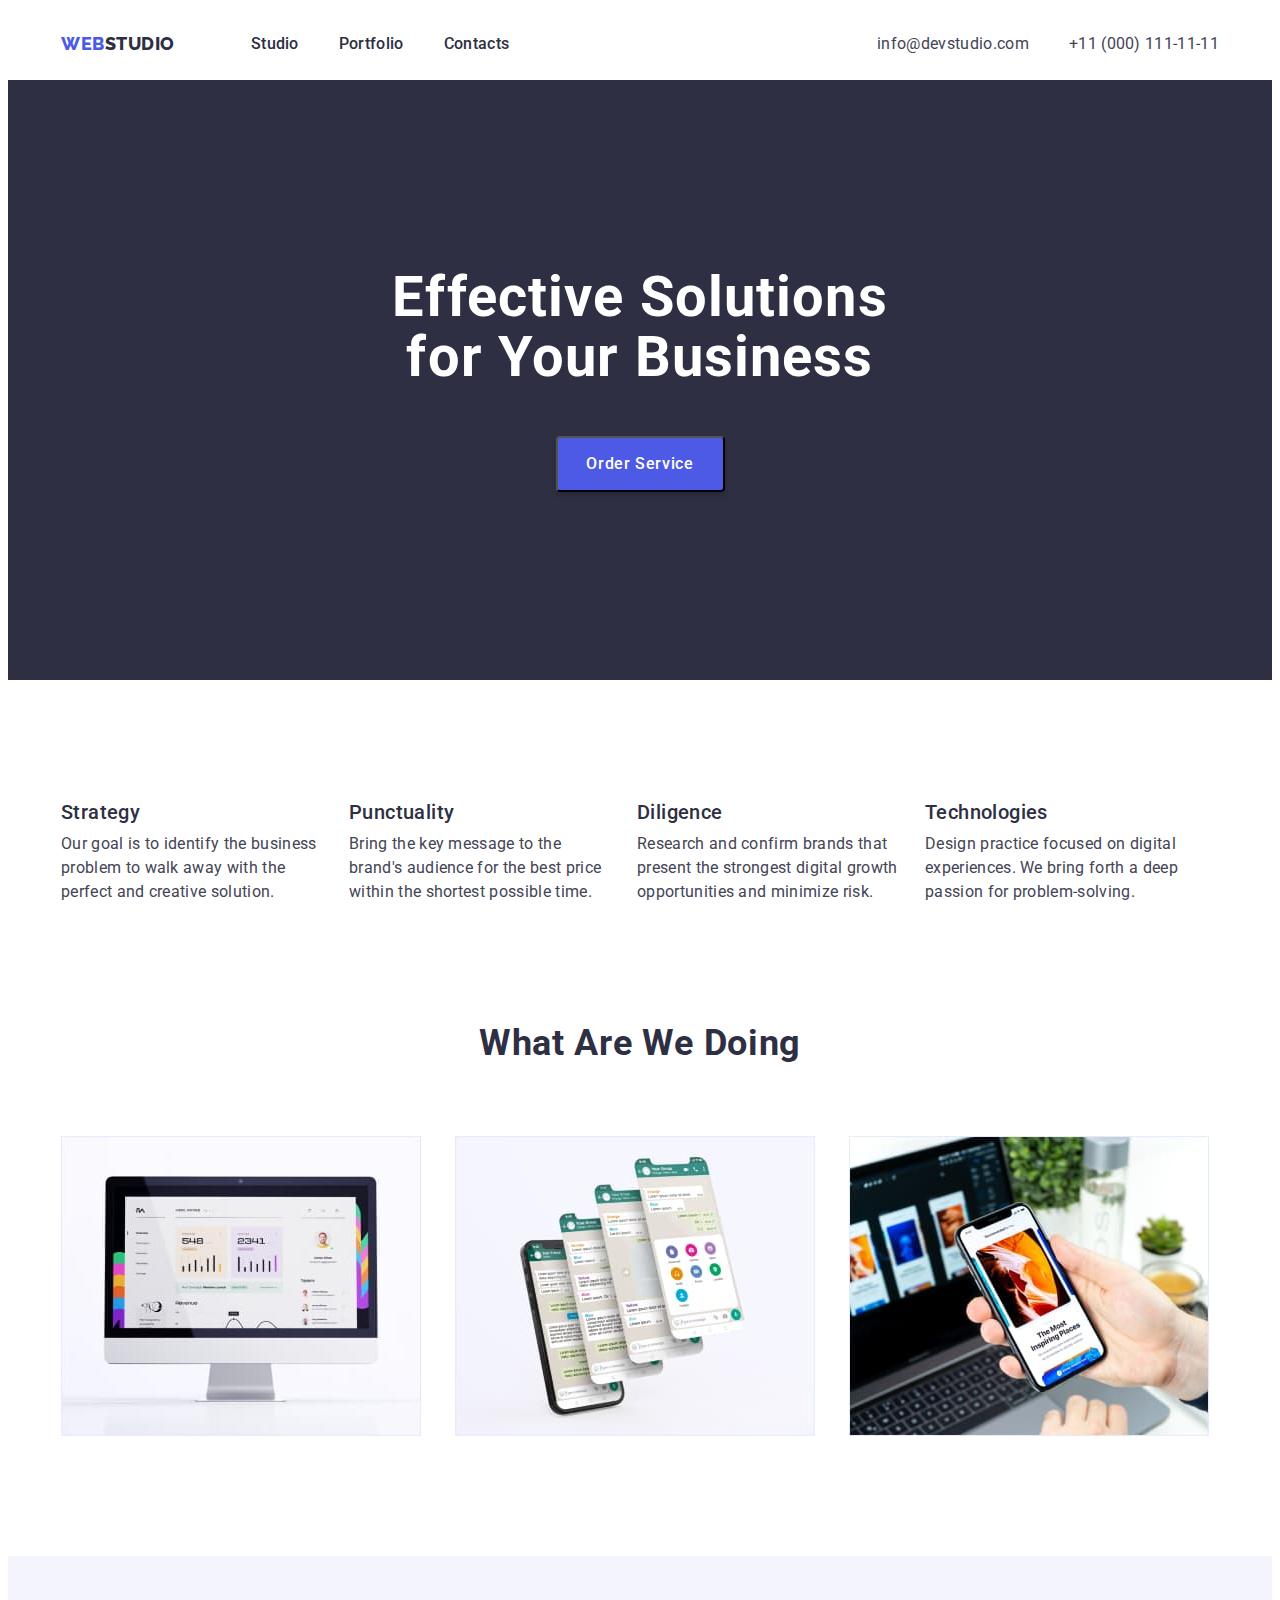
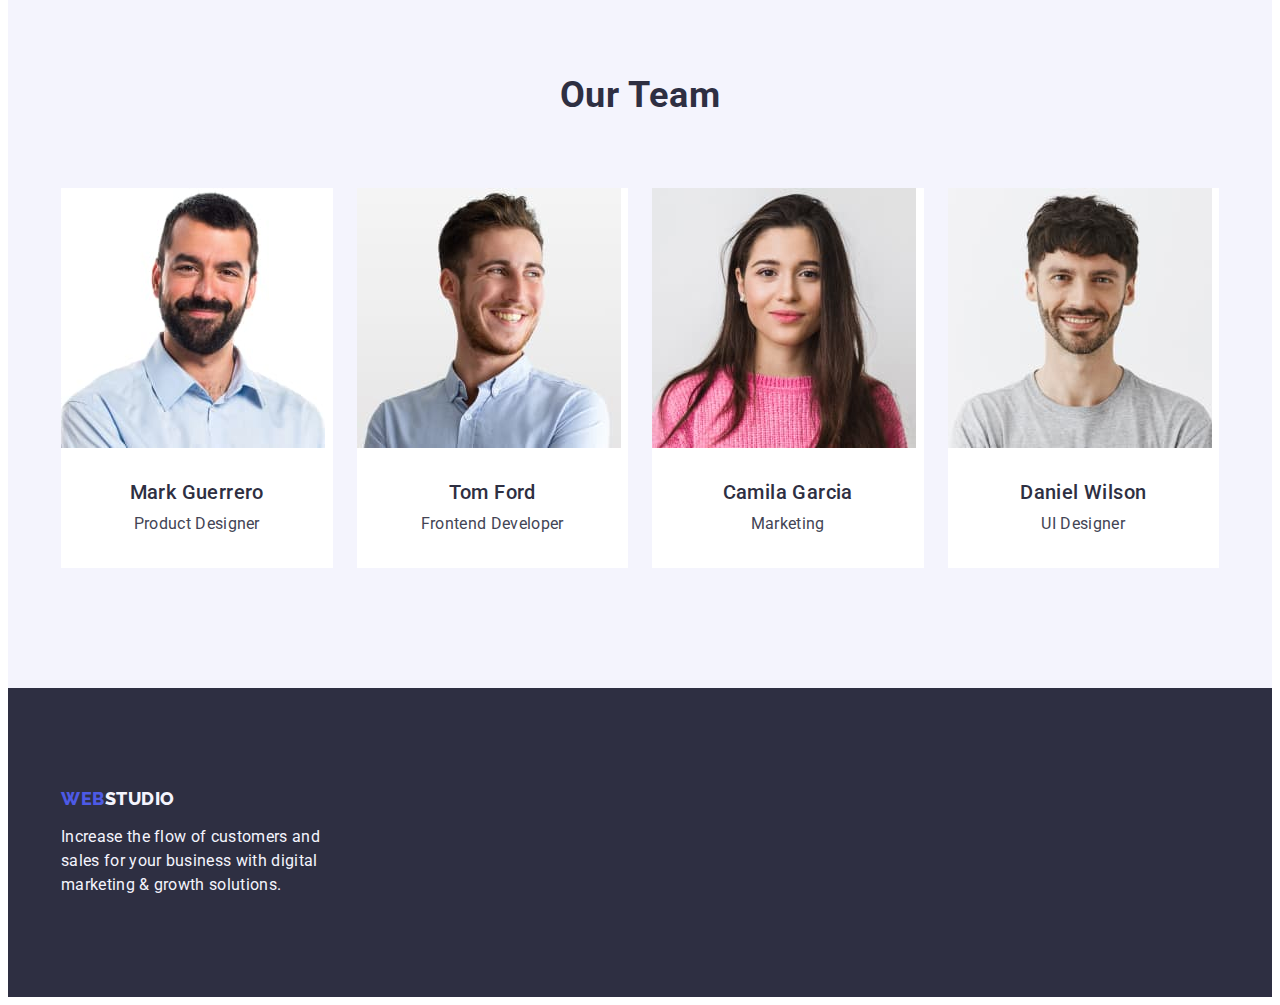
==== index.html @ add3f29f "hw3.1" ====
<!DOCTYPE html>
<html lang="en">
  <head>
    <meta charset="UTF-8" />
    <meta http-equiv="X-UA-Compatible" content="IE=edge" />
    <meta name="viewport" content="width=device-width, initial-scale=1.0" />
    <title>WebStudio</title>
    <link
      rel="stylesheet"
      href="https://cdnjs.cloudflare.com/ajax/libs/modern-normalize/2.0.0/modern-normalize.css"
      integrity="sha512-gA2Bvu0/hw4oj0Lp8ZHjK+o3S4BE5m8d/wNVy6ktKLhHKPpWLQwv9ixzuWirWOakoJqlBdePq2NhoCaUOQ5npQ=="
      crossorigin="anonymous"
      referrerpolicy="no-referrer"
    />
    <link rel="stylesheet" href="./css/styles.css" />
    <link rel="preconnect" href="https://fonts.googleapis.com" />
    <link rel="preconnect" href="https://fonts.gstatic.com" crossorigin />
    <link
      href="https://fonts.googleapis.com/css2?family=Raleway:wght@800&family=Roboto:wght@400;500;700&display=swap"
      rel="stylesheet"
    />
  </head>
  <body>
    <!--HEADER-->

    <header class="header-section">
      <div class="container header-container">
        <nav class="header-navigation">
          <a href="./index.html" class="header-logo-first link logo-title"
            >Web
            <span class="header-logo-second link logo-title">Studio</span></a
          >
          <ul class="nav-list list">
            <li class="nav-item">
              <a class="header-link link" href="./index.html">Studio</a>
            </li>
            <li class="nav-item">
              <a class="header-link link" href="./portfolio.html">Portfolio</a>
            </li>
            <li class="nav-item">
              <a class="header-link link" href="">Contacts</a>
            </li>
          </ul>
        </nav>
        <address class="address">
          <ul class="address-list list">
            <li class="address-item">
              <a class="address-link link" href="mailto:info@devstudio.com"
                >info@devstudio.com</a
              >
            </li>
            <li class="address-item">
              <a class="address-link link" href="tel:+110001111111"
                >+11 (000) 111-11-11</a
              >
            </li>
          </ul>
        </address>
      </div>
    </header>
    <main>
      <!--HERO-->

      <section class="section-hero">
        <div class="container hero-container">
          <h1 class="headline">Effective Solutions for Your Business</h1>
          <button type="button" class="btn-hero">Order Service</button>
        </div>
      </section>

      <!--OUR PRINCIPLES AND PRIORITIES-->

      <section class="section-principles">
        <div class="container principles-container">
          <h2 class="principles-title visually-hidden">
            OUR PRINCIPLES AND PRIORITIES
          </h2>
          <ul class="principles-list list">
            <li class="principles-item">
              <h3 class="page-subtitle">Strategy</h3>
              <p class="principles-text">
                Our goal is to identify the business problem to walk away with
                the perfect and creative solution.
              </p>
            </li>
            <li class="principles-item">
              <h3 class="page-subtitle">Punctuality</h3>
              <p class="principles-text">
                Bring the key message to the brand's audience for the best price
                within the shortest possible time.
              </p>
            </li>
            <li class="principles-item">
              <h3 class="page-subtitle">Diligence</h3>
              <p class="principles-text">
                Research and confirm brands that present the strongest digital
                growth opportunities and minimize risk.
              </p>
            </li>
            <li class="principles-item">
              <h3 class="page-subtitle">Technologies</h3>
              <p class="principles-text">
                Design practice focused on digital experiences. We bring forth a
                deep passion for problem-solving.
              </p>
            </li>
          </ul>
        </div>
      </section>

      <!--OUR PRODUCTS-->

      <section class="product-section">
        <div class="container product-container">
          <h2 class="body-title">What are we doing</h2>
          <ul class="product-list list">
            <li class="product-item">
              <img
                src="./images/futures/computer-app.jpg"
                alt="computer programs"
                width="360"
                height="300"
              />
            </li>
            <li class="product-item">
              <img
                src="./images/futures/phone-app.jpg"
                alt="programs for mobile devices"
                width="360"
                height="300"
              />
            </li>
            <li class="product-item">
              <img
                src="./images/futures/multyplatform-apps.jpg"
                alt="multiplatform programs"
                width="360"
                height="300"
              />
            </li>
          </ul>
        </div>
      </section>

      <!--OUR TEAM-->

      <section class="team-section">
        <div class="container team-container">
          <h2 class="body-title">Our Team</h2>
          <ul class="team-list list">
            <li class="team-item">
              <img
                src="./images/team/mark-guerrero.jpg"
                alt="Photo of Product Designer Mark Guerrero"
                width="264"
                height="260"
              />
              <h3 class="team-title">Mark Guerrero</h3>
              <p class="team-text">Product Designer</p>
            </li>
            <li class="team-item">
              <img
                src="./images/team/tom-ford.jpg"
                alt="Photo of Frontend Developer Tom Ford"
                width="264"
                height="260"
              />
              <h3 class="team-title">Tom Ford</h3>
              <p class="team-text">Frontend Developer</p>
            </li>
            <li class="team-item">
              <img
                src="./images/team/camila-garcia.jpg"
                alt="Photo of Marketing Camila Garcia"
                width="264"
                height="260"
              />
              <h3 class="team-title">Camila Garcia</h3>
              <p class="team-text">Marketing</p>
            </li>
            <li class="team-item">
              <img
                src="./images/team/daniel-wilson.jpg"
                alt="Photo of UI Designer Daniel Wilson"
                width="264"
                height="260"
              />
              <h3 class="team-title">Daniel Wilson</h3>
              <p class="team-text">UI Designer</p>
            </li>
          </ul>
        </div>
      </section>
    </main>

    <!--FOOTER-->

    <footer class="footer-section">
      <div class="container footer-container">
        <a href="./index.html" class="footer-logo-first link logo-title"
          >Web<span class="footer-logo-second link logo-title">Studio</span></a
        >
        <p class="footer-text">
          Increase the flow of customers and sales for your business with
          digital marketing & growth solutions.
        </p>
      </div>
    </footer>
  </body>
</html>
---- css/styles.css ----
body {
  font-family: "Roboto", sans-serif;
  color: #434455;
  background-color: #ffffff;
}

p,
h1,
h2,
h3,
h4,
h5,
h6 {
  margin: 0;
}

ul,
ol {
  margin: 0;
  padding: 0;
}

img {
  display: block;
  max-width: 100%;
  height: auto;
}

:root {
  --title-color: #2e2f42;
  --first-main-color: #4d5ae5;
  --second-main-color: #404bbf;
  --white-color: #f4f4fd;
  --tipical-line-height: 1.5;
}

.list {
  list-style: none;
}

.link {
  text-decoration: none;
}

.btn-hero {
  min-width: 169px;
  height: 56px;
  border-radius: 4px;
  display: block;
  margin-left: auto;
  margin-right: auto;

  font-family: inherit;
  font-weight: 500;
  font-size: 16px;
  line-height: var(--tipical-line-height);
  letter-spacing: 0.04em;
  color: #ffffff;
  background: var(--first-main-color);
  cursor: pointer;
  box-shadow: 0px 4px 4px rgba(0, 0, 0, 0.15);
}

.btn-hero:hover,
.btn-hero:focus {
  background: var(--second-main-color);
}

.btn-portfolio {
  border-radius: 4px;
  display: block;
  margin-left: auto;
  margin-right: auto;
  font-family: inherit;
  font-weight: 500;
  font-size: 16px;
  justify-content: center;
  align-items: center;
  padding: 12px 24px;

  line-height: var(--tipical-line-height);
  letter-spacing: 0.04em;
  color: var(--first-main-color);
  background: var(--white-color);
  cursor: pointer;
  box-shadow: 0px 3px 1px rgba(0, 0, 0, 0.1), 0px 2px 1px rgba(0, 0, 0, 0.08),
    0px 2px 2px rgba(0, 0, 0, 0.12);
  border-radius: 4px;
  border: 1px solid #e7e9fc;
}

.btn-portfolio:hover,
.btn-portfolio:focus {
  color: #ffffff;
  background: var(--second-main-color);
}

.logo-title {
  font-family: "Raleway", sans-serif;
  font-style: normal;
  font-weight: 800;
  font-size: 18px;
  line-height: 1.17;
  display: flex;
  align-items: center;
  letter-spacing: 0.03em;
  text-transform: uppercase;
}

.header-logo-first {
  color: var(--first-main-color);
}

.header-logo-second {
  color: var(--title-color);
}
.footer-logo-first {
  color: var(--first-main-color);
}
.footer-logo-second {
  color: var(--white-color);
}

.visually-hidden {
  position: absolute;
  width: 1px;
  height: 1px;
  margin: -1px;
  border: 0;
  padding: 0;
  white-space: nowrap;
  clip-path: inset(100%);
  clip: rect(0 0 0 0);
  overflow: hidden;
}

.container {
  width: 1158px;
  padding-left: 15px;
  padding-right: 15px;
  margin: 0 auto;

  /* outline: 2px solid red; */
}

/*-----HEADER-----*/

.header-section {
}

.header-container {
  display: flex;
  align-items: center;
}
.header-navigation {
  display: flex;
  align-items: center;
}
.nav-list {
  display: flex;
  align-items: center;
  margin-left: 76px;
}
.nav-item:not(:last-child) {
  margin-right: 40px;
}
.header-link {
  display: flex;
  padding-top: 24px;
  padding-bottom: 24px;

  font-weight: 500;
  line-height: var(--tipical-line-height);
  letter-spacing: 0.02em;
  color: var(--title-color);
}

.header-link:hover,
.header-link:focus {
  color: var(--second-main-color);
}
.address {
  display: flex;
  margin-left: auto;
  font-style: normal;
}
.address-list {
  display: flex;
}
.address-item:not(:last-child) {
  margin-right: 40px;
}
.address-item {
}
.address-link {
  padding-top: 24px;
  padding-bottom: 24px;

  font-family: inherit;
  font-style: normal;
  font-weight: 400;
  font-size: 16px;
  line-height: var(--tipical-line-height);
  letter-spacing: 0.02em;
  color: inherit;
}
.address-link:hover,
.address-link:focus {
  color: var(--second-main-color);
}

/*-----FOOTER-----*/

.footer-section {
  padding-top: 100px;
  padding-bottom: 100px;

  background: var(--title-color);
}
.footer-container {
  display: flex;
  flex-direction: column;
}

.footer-text {
  max-width: 264px;
  margin-top: 16px;

  line-height: var(--tipical-line-height);
  letter-spacing: 0.02em;
  color: var(--white-color);
}

/*-----HERO-----*/

.section-hero {
  padding-top: 188px;
  padding-bottom: 188px;

  align-items: center;
  background: var(--title-color);
}
.hero-container {
}

.headline {
  margin-bottom: 48px;
  margin-left: auto;
  margin-right: auto;
  max-width: 496px;

  font-size: 56px;
  line-height: 1.07;
  text-align: center;
  letter-spacing: 0.02em;
  color: #ffffff;
}

/*-----OUR PRINCIPLES AND PRIORITIES-----*/

.section-principles {
  padding-top: 120px;
}
.principles-container {
  display: flex;
}
.principles-list {
  display: flex;
  gap: 24px;
}
.principles-item {
}
.page-subtitle {
  margin-bottom: 8px;

  font-weight: 500;
  font-size: 20px;
  line-height: 1.2;
  letter-spacing: 0.02em;
  color: var(--title-color);
}

.principles-text {
  width: 264px;
  line-height: var(--tipical-line-height);
  letter-spacing: 0.02em;
}

/*-----OUR PRODUCTS-----*/

.product-section {
  padding-top: 120px;
  padding-bottom: 120px;
}
.product-container {
}
.body-title {
  margin-bottom: 72px;

  font-size: 36px;
  line-height: 1.11;
  text-align: center;
  letter-spacing: 0.02em;
  text-transform: capitalize;
  color: var(--title-color);
}
.product-list {
  display: flex;
  gap: 24px;
}
.product-item {
  width: calc((100% - 48px) / 3);
}

/*-----OUR TEAM-----*/

.team-section {
  padding-top: 120px;
  padding-bottom: 120px;

  background: var(--white-color);
}
.team-container {
}

.team-list {
  display: flex;
  gap: 24px;
}
.team-item {
  background-color: #ffffff;
  width: calc((100% - 72px) / 4);
}
.team-title {
  padding-top: 32px;
  margin-bottom: 8px;

  font-weight: 500;
  font-size: 20px;
  text-align: center;
  line-height: 1.2;
  letter-spacing: 0.02em;
  color: var(--title-color);
}

.team-text {
  padding-bottom: 32px;

  line-height: var(--tipical-line-height);
  text-align: center;
  letter-spacing: 0.02em;
}

/*-----MENU BUTTON-----*/

.section-btn {
}
.filter-title {
}
.btn-container {
  padding-top: 96px;
  padding-bottom: 72px;
}
.btn-list {
  display: flex;
  gap: 24px;
  list-style: none;
  justify-content: center;
  align-items: center;
}
.btn-item {
}

/*-----OUR GALLERY-----*/

.gallery-container {
  display: flex;
  padding-bottom: 120px;
}
.gallery-list {
  display: flex;
  flex-wrap: wrap;
  gap: 24px;
  justify-content: center;
}
.gallery-item {
  margin-bottom: 48px;
  border: 1px solid #e7e9fc;
}
.gallery-link {
  margin-bottom: 32px;
}

.gallery-title {
  padding-top: 32px;
  margin-bottom: 8px;
  padding-left: 16px;
  font-weight: 500;
  font-size: 20px;
  line-height: 1.2;
  letter-spacing: 0.02em;
  color: var(--title-color);
}

.gallery-text {
  margin-bottom: 32px;
  padding-left: 16px;
  line-height: var(--tipical-line-height);
  letter-spacing: 0.02em;
  color: #434455;
}
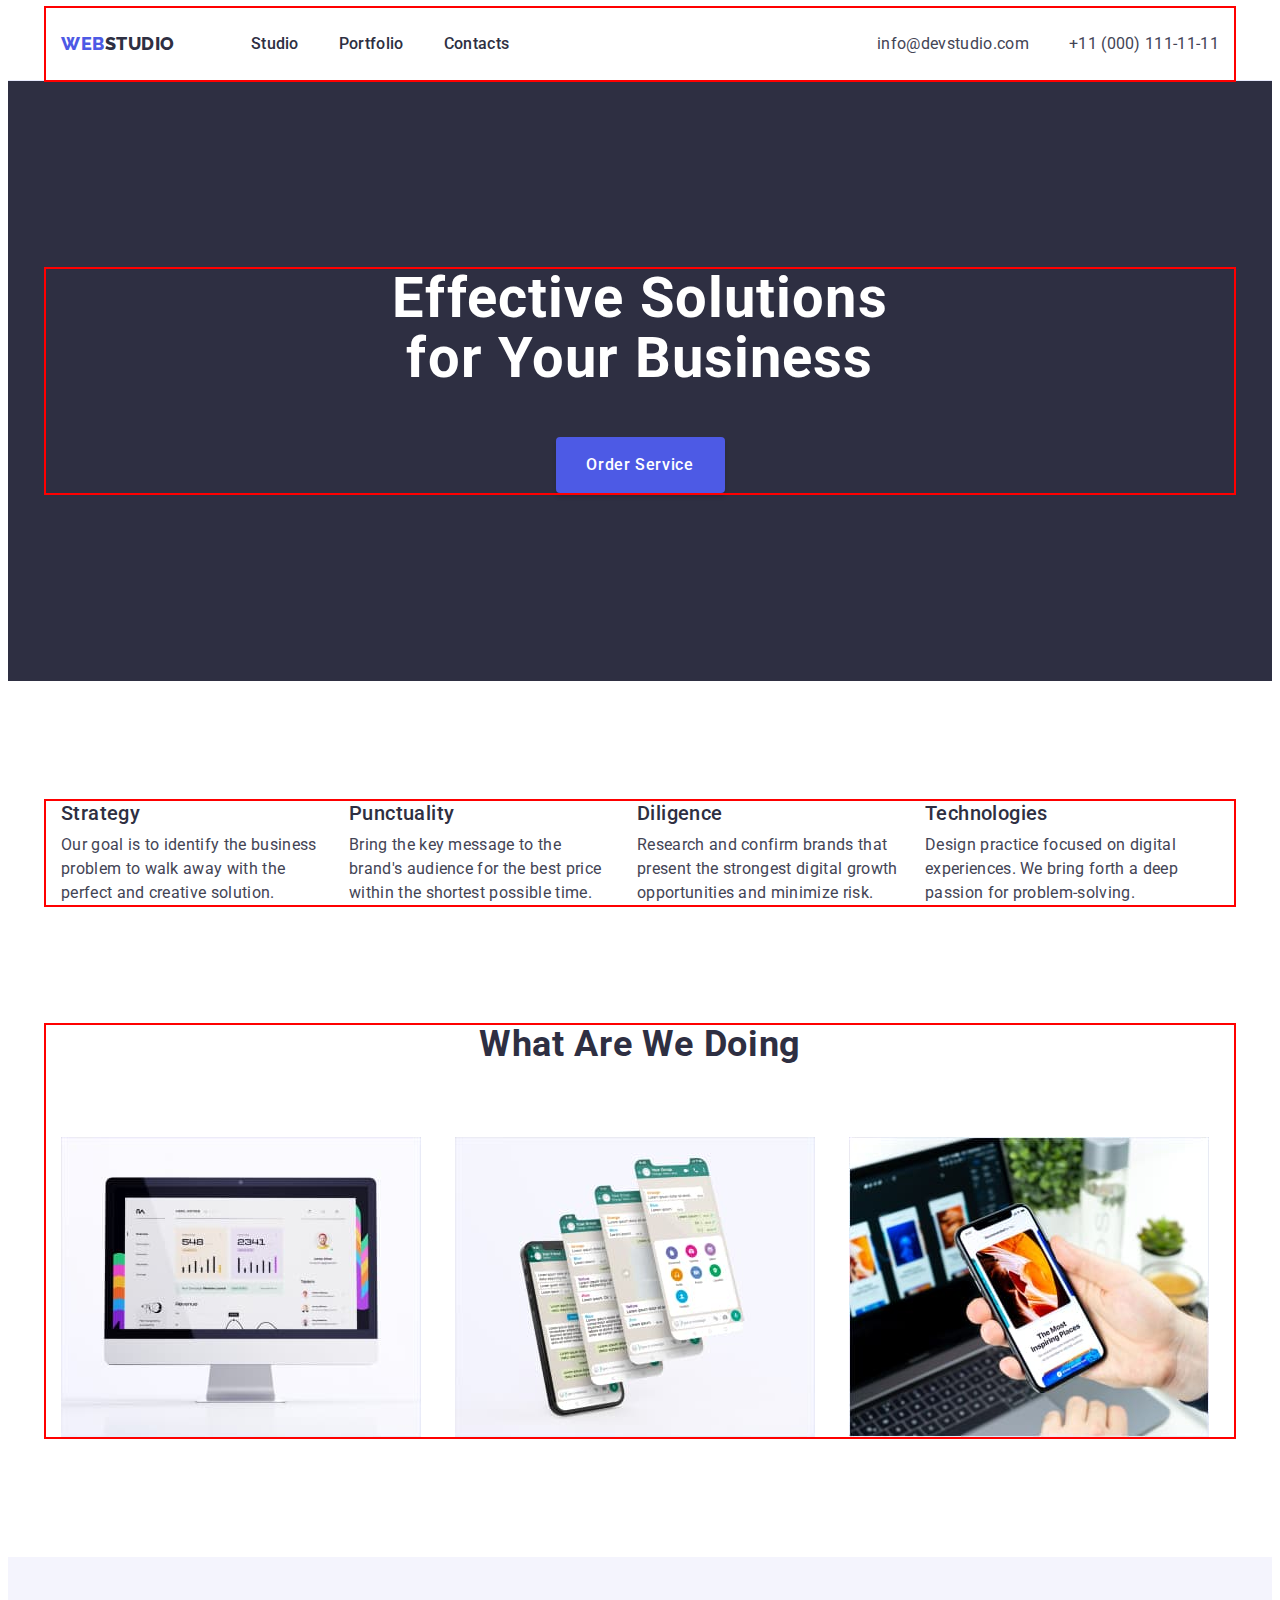
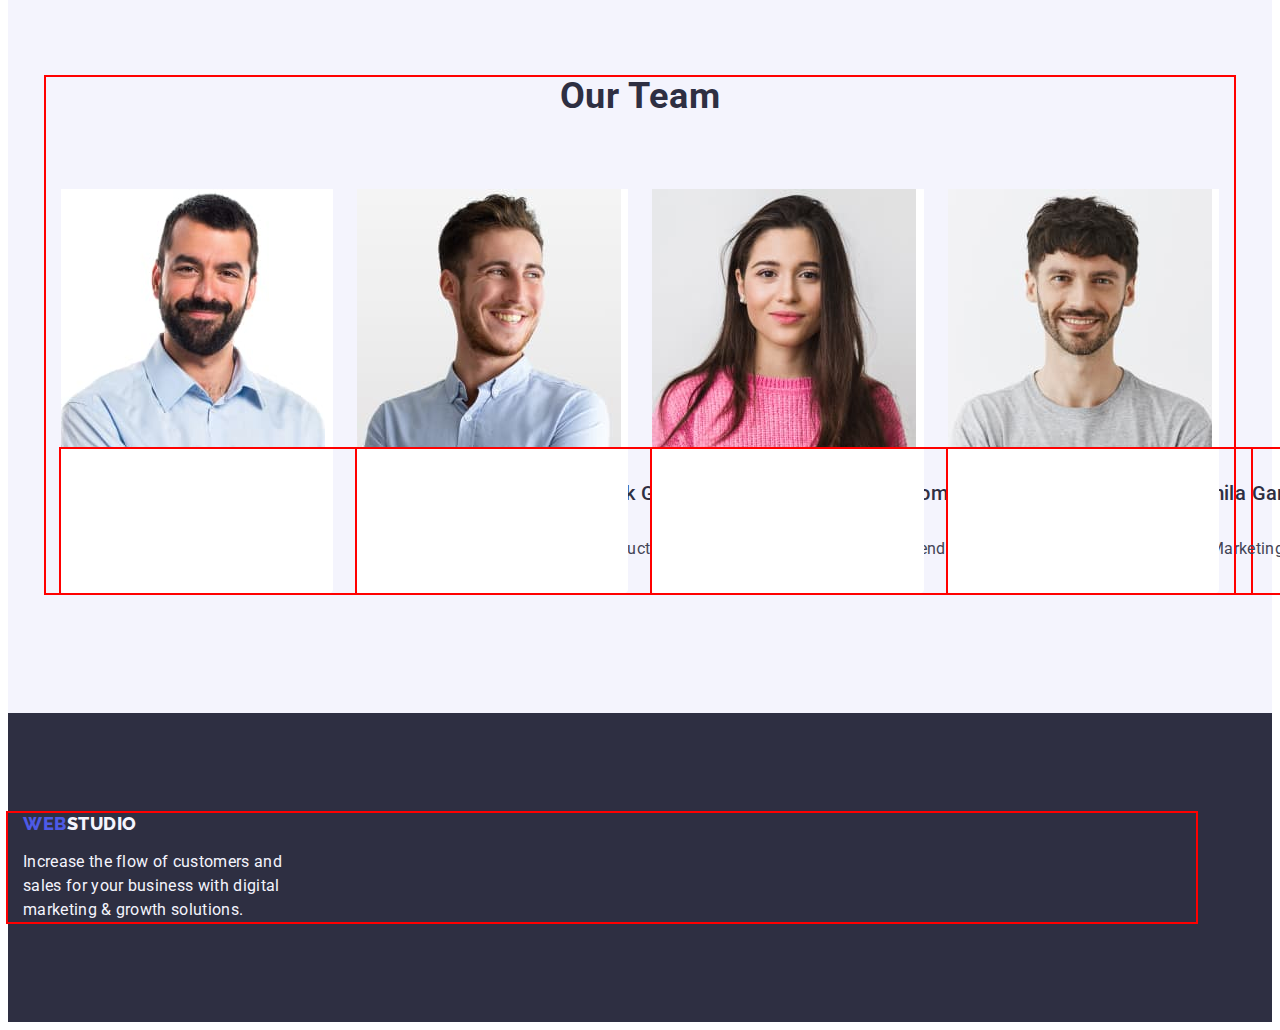
==== commit f1488b00: "hw3.2" ====
--- a/index.html
+++ b/index.html
@@ -7,8 +7,8 @@
     <title>WebStudio</title>
     <link
       rel="stylesheet"
-      href="https://cdnjs.cloudflare.com/ajax/libs/modern-normalize/2.0.0/modern-normalize.css"
-      integrity="sha512-gA2Bvu0/hw4oj0Lp8ZHjK+o3S4BE5m8d/wNVy6ktKLhHKPpWLQwv9ixzuWirWOakoJqlBdePq2NhoCaUOQ5npQ=="
+      href="https://cdnjs.cloudflare.com/ajax/libs/modern-normalize/2.0.0/modern-normalize.min.css"
+      integrity="sha512-4xo8blKMVCiXpTaLzQSLSw3KFOVPWhm/TRtuPVc4WG6kUgjH6J03IBuG7JZPkcWMxJ5huwaBpOpnwYElP/m6wg=="
       crossorigin="anonymous"
       referrerpolicy="no-referrer"
     />
@@ -155,8 +155,10 @@
                 width="264"
                 height="260"
               />
-              <h3 class="team-title">Mark Guerrero</h3>
-              <p class="team-text">Product Designer</p>
+              <div class="container name-container">
+                <h3 class="team-title">Mark Guerrero</h3>
+                <p class="team-text">Product Designer</p>
+              </div>
             </li>
             <li class="team-item">
               <img
@@ -165,8 +167,10 @@
                 width="264"
                 height="260"
               />
-              <h3 class="team-title">Tom Ford</h3>
-              <p class="team-text">Frontend Developer</p>
+              <div class="container name-container">
+                <h3 class="team-title">Tom Ford</h3>
+                <p class="team-text">Frontend Developer</p>
+              </div>
             </li>
             <li class="team-item">
               <img
@@ -175,8 +179,10 @@
                 width="264"
                 height="260"
               />
-              <h3 class="team-title">Camila Garcia</h3>
-              <p class="team-text">Marketing</p>
+              <div class="container name-container">
+                <h3 class="team-title">Camila Garcia</h3>
+                <p class="team-text">Marketing</p>
+              </div>
             </li>
             <li class="team-item">
               <img
@@ -185,8 +191,10 @@
                 width="264"
                 height="260"
               />
-              <h3 class="team-title">Daniel Wilson</h3>
-              <p class="team-text">UI Designer</p>
+              <div class="container name-container">
+                <h3 class="team-title">Daniel Wilson</h3>
+                <p class="team-text">UI Designer</p>
+              </div>
             </li>
           </ul>
         </div>
--- a/css/styles.css
+++ b/css/styles.css
@@ -43,6 +43,7 @@
 }
 
 .btn-hero {
+  border: none;
   min-width: 169px;
   height: 56px;
   border-radius: 4px;
@@ -112,9 +113,11 @@
 }
 
 .header-logo-second {
+  margin-right: 76px;
   color: var(--title-color);
 }
 .footer-logo-first {
+  margin-bottom: 16px;
   color: var(--first-main-color);
 }
 .footer-logo-second {
@@ -140,12 +143,13 @@
   padding-right: 15px;
   margin: 0 auto;
 
-  /* outline: 2px solid red; */
-}
-
-/*-----HEADER-----*/
+  outline: 2px solid red;
+}
+
+/**---------------HEADER-----------------*/
 
 .header-section {
+  border-bottom: 1px solid #e7e9fc;
 }
 
 .header-container {
@@ -159,7 +163,6 @@
 .nav-list {
   display: flex;
   align-items: center;
-  margin-left: 76px;
 }
 .nav-item:not(:last-child) {
   margin-right: 40px;
@@ -209,7 +212,7 @@
   color: var(--second-main-color);
 }
 
-/*-----FOOTER-----*/
+/**---------------FOOTER---------------*/
 
 .footer-section {
   padding-top: 100px;
@@ -218,20 +221,19 @@
   background: var(--title-color);
 }
 .footer-container {
-  display: flex;
+  display: inline-block;
   flex-direction: column;
 }
 
 .footer-text {
   max-width: 264px;
-  margin-top: 16px;
 
   line-height: var(--tipical-line-height);
   letter-spacing: 0.02em;
   color: var(--white-color);
 }
 
-/*-----HERO-----*/
+/**------------------HERO------------------*/
 
 .section-hero {
   padding-top: 188px;
@@ -256,10 +258,11 @@
   color: #ffffff;
 }
 
-/*-----OUR PRINCIPLES AND PRIORITIES-----*/
+/**-----------OUR PRINCIPLES AND PRIORITIES-----------*/
 
 .section-principles {
   padding-top: 120px;
+  padding-bottom: 120px;
 }
 .principles-container {
   display: flex;
@@ -286,10 +289,9 @@
   letter-spacing: 0.02em;
 }
 
-/*-----OUR PRODUCTS-----*/
+/**----------------OUR PRODUCTS----------------*/
 
 .product-section {
-  padding-top: 120px;
   padding-bottom: 120px;
 }
 .product-container {
@@ -312,7 +314,7 @@
   width: calc((100% - 48px) / 3);
 }
 
-/*-----OUR TEAM-----*/
+/**-------------------OUR TEAM-------------------*/
 
 .team-section {
   padding-top: 120px;
@@ -328,30 +330,34 @@
   gap: 24px;
 }
 .team-item {
+  border-radius: 0px 0px 4px 4px;
   background-color: #ffffff;
   width: calc((100% - 72px) / 4);
 }
+.name-container {
+  display: flex;
+  flex-direction: column;
+  min-width: 232px;
+  padding: 32px 16px;
+  gap: 24px;
+}
 .team-title {
-  padding-top: 32px;
-  margin-bottom: 8px;
-
   font-weight: 500;
   font-size: 20px;
   text-align: center;
+  margin-bottom: 8px;
   line-height: 1.2;
   letter-spacing: 0.02em;
   color: var(--title-color);
 }
 
 .team-text {
-  padding-bottom: 32px;
-
-  line-height: var(--tipical-line-height);
   text-align: center;
-  letter-spacing: 0.02em;
-}
-
-/*-----MENU BUTTON-----*/
+  line-height: var(--tipical-line-height);
+  letter-spacing: 0.02em;
+}
+
+/**-----------------MENU BUTTON-----------------*/
 
 .section-btn {
 }
@@ -371,7 +377,7 @@
 .btn-item {
 }
 
-/*-----OUR GALLERY-----*/
+/**-----------------OUR GALLERY-----------------*/
 
 .gallery-container {
   display: flex;
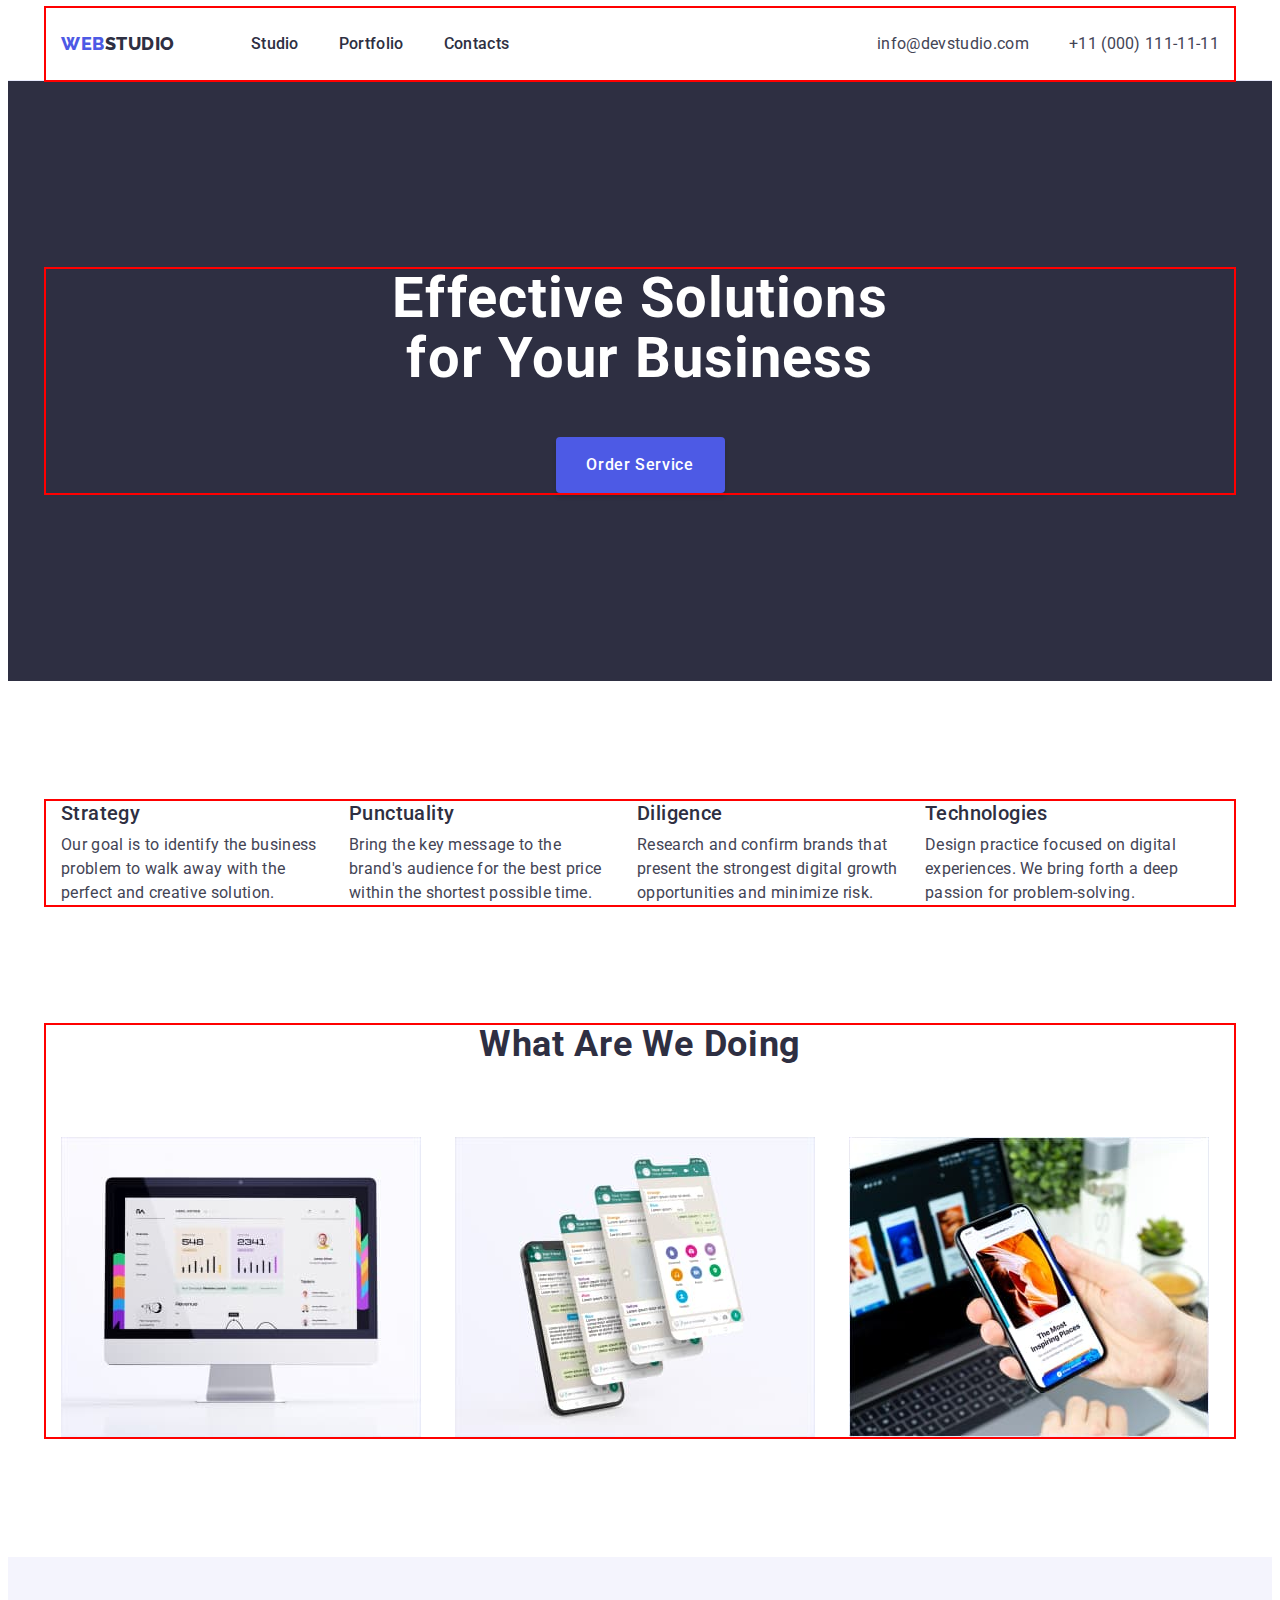
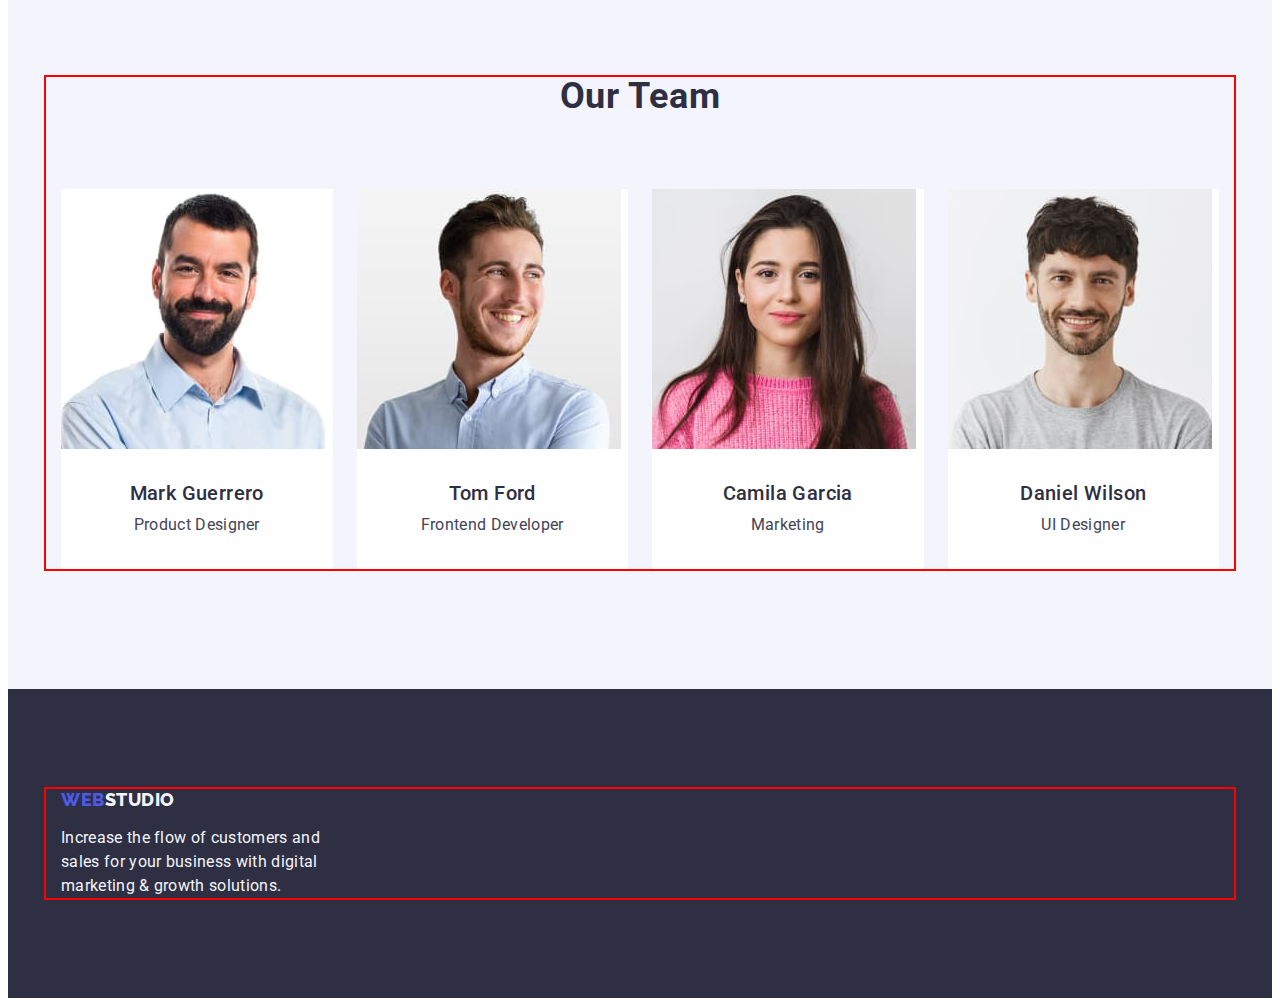
==== commit ddd7b4b6: "hw3.3" ====
--- a/index.html
+++ b/index.html
@@ -155,7 +155,7 @@
                 width="264"
                 height="260"
               />
-              <div class="container name-container">
+              <div class="name-container">
                 <h3 class="team-title">Mark Guerrero</h3>
                 <p class="team-text">Product Designer</p>
               </div>
@@ -167,7 +167,7 @@
                 width="264"
                 height="260"
               />
-              <div class="container name-container">
+              <div class="name-container">
                 <h3 class="team-title">Tom Ford</h3>
                 <p class="team-text">Frontend Developer</p>
               </div>
@@ -179,7 +179,7 @@
                 width="264"
                 height="260"
               />
-              <div class="container name-container">
+              <div class="name-container">
                 <h3 class="team-title">Camila Garcia</h3>
                 <p class="team-text">Marketing</p>
               </div>
@@ -191,7 +191,7 @@
                 width="264"
                 height="260"
               />
-              <div class="container name-container">
+              <div class="name-container">
                 <h3 class="team-title">Daniel Wilson</h3>
                 <p class="team-text">UI Designer</p>
               </div>
--- a/css/styles.css
+++ b/css/styles.css
@@ -32,6 +32,7 @@
   --second-main-color: #404bbf;
   --white-color: #f4f4fd;
   --tipical-line-height: 1.5;
+  --color-btn-white: #e7e9fc;
 }
 
 .list {
@@ -87,13 +88,14 @@
   box-shadow: 0px 3px 1px rgba(0, 0, 0, 0.1), 0px 2px 1px rgba(0, 0, 0, 0.08),
     0px 2px 2px rgba(0, 0, 0, 0.12);
   border-radius: 4px;
-  border: 1px solid #e7e9fc;
+  border: 1px solid var(--color-btn-white);
 }
 
 .btn-portfolio:hover,
 .btn-portfolio:focus {
   color: #ffffff;
   background: var(--second-main-color);
+  border: 1px solid transparent;
 }
 
 .logo-title {
@@ -106,6 +108,7 @@
   align-items: center;
   letter-spacing: 0.03em;
   text-transform: uppercase;
+  margin-right: 76px;
 }
 
 .header-logo-first {
@@ -113,14 +116,17 @@
 }
 
 .header-logo-second {
-  margin-right: 76px;
+  margin: 0 auto;
   color: var(--title-color);
 }
 .footer-logo-first {
-  margin-bottom: 16px;
+  display: inline-block;
+  margin: 0 0 16px 0;
   color: var(--first-main-color);
 }
 .footer-logo-second {
+  display: inline-block;
+  margin: 0;
   color: var(--white-color);
 }
 
@@ -221,7 +227,7 @@
   background: var(--title-color);
 }
 .footer-container {
-  display: inline-block;
+  display: flex;
   flex-direction: column;
 }
 
@@ -238,8 +244,8 @@
 .section-hero {
   padding-top: 188px;
   padding-bottom: 188px;
-
-  align-items: center;
+  align-items: center;
+
   background: var(--title-color);
 }
 .hero-container {
@@ -337,11 +343,12 @@
 .name-container {
   display: flex;
   flex-direction: column;
+  align-items: center;
   min-width: 232px;
   padding: 32px 16px;
-  gap: 24px;
 }
 .team-title {
+  display: flex;
   font-weight: 500;
   font-size: 20px;
   text-align: center;
@@ -352,6 +359,7 @@
 }
 
 .team-text {
+  display: flex;
   text-align: center;
   line-height: var(--tipical-line-height);
   letter-spacing: 0.02em;
@@ -359,44 +367,49 @@
 
 /**-----------------MENU BUTTON-----------------*/
 
-.section-btn {
+.section-portfoloi {
+  padding-top: 96px;
+  padding-bottom: 120px;
 }
 .filter-title {
 }
 .btn-container {
-  padding-top: 96px;
-  padding-bottom: 72px;
 }
 .btn-list {
   display: flex;
-  gap: 24px;
-  list-style: none;
-  justify-content: center;
-  align-items: center;
-}
-.btn-item {
-}
-
-/**-----------------OUR GALLERY-----------------*/
-
-.gallery-container {
-  display: flex;
-  padding-bottom: 120px;
-}
-.gallery-list {
-  display: flex;
-  flex-wrap: wrap;
   gap: 24px;
   justify-content: center;
+  align-items: center;
+  margin-bottom: 72px;
+}
+.btn-item {
+}
+
+/**-----------------OUR GALLERY-----------------*/
+
+.gallery-container {
+  display: flex;
+  padding-bottom: 120px;
+}
+.gallery-list {
+  display: flex;
+  flex-wrap: wrap;
+  column-gap: 24px;
+  row-gap: 48px;
 }
 .gallery-item {
+  width: calc((100% - 48px) / 3);
   margin-bottom: 48px;
-  border: 1px solid #e7e9fc;
+  border: 1px solid var(--color-btn-white);
 }
 .gallery-link {
   margin-bottom: 32px;
 }
-
+.container-gallery {
+  padding: 32px 16px;
+  border: 1px solid var(--color-btn-white);
+  border-top: none;
+}
 .gallery-title {
   padding-top: 32px;
   margin-bottom: 8px;
